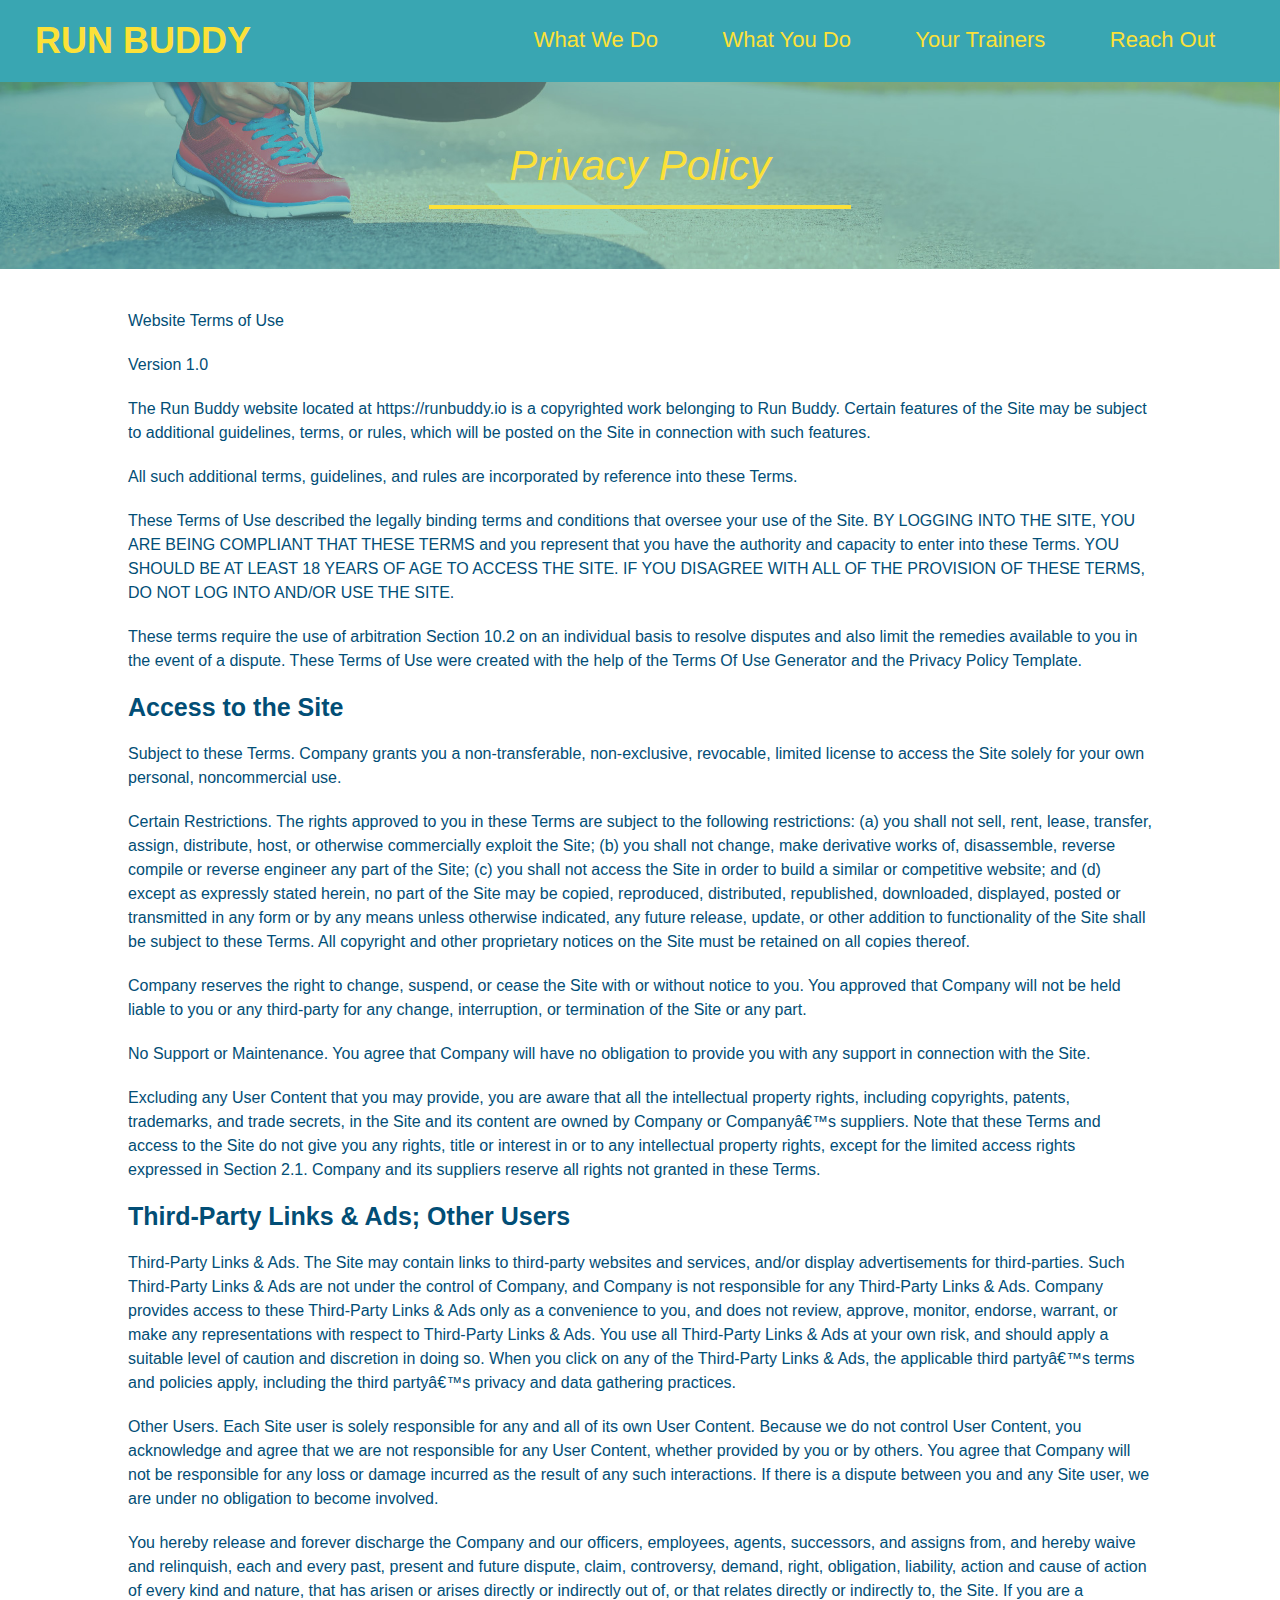
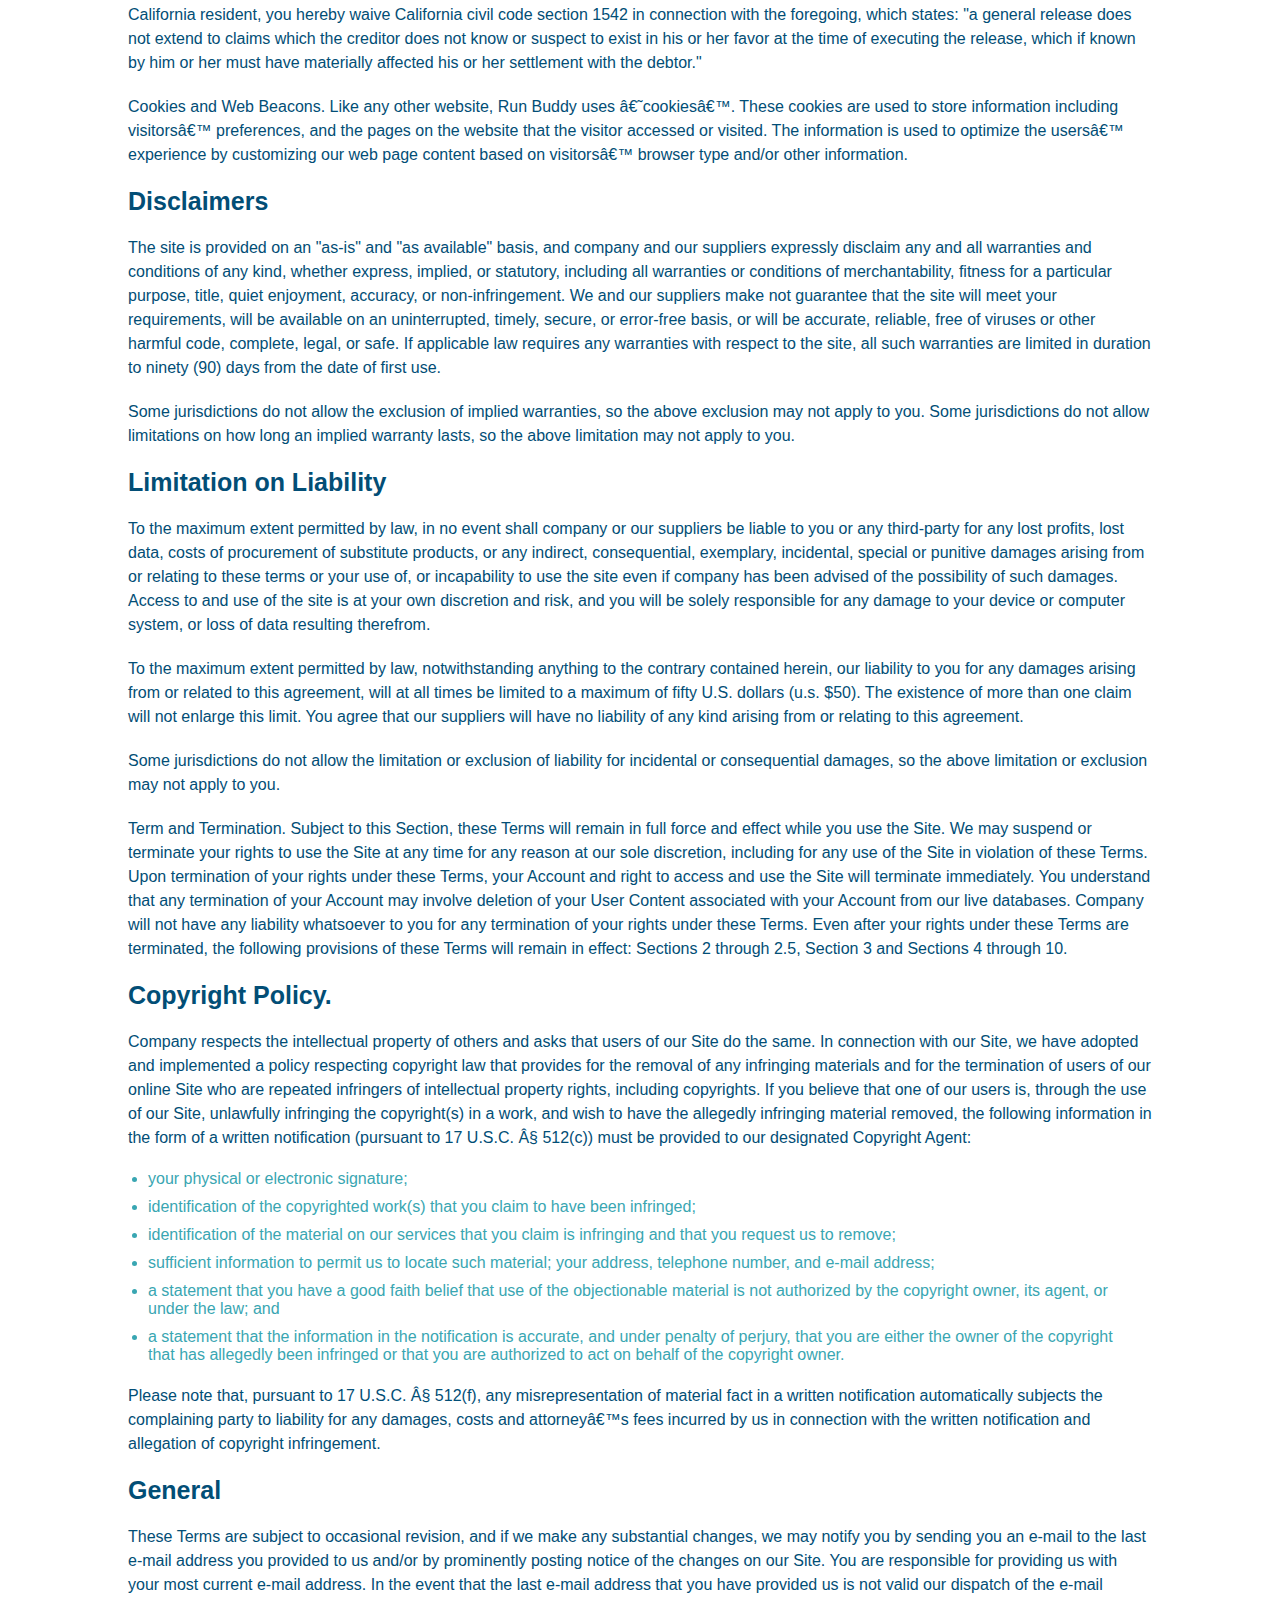
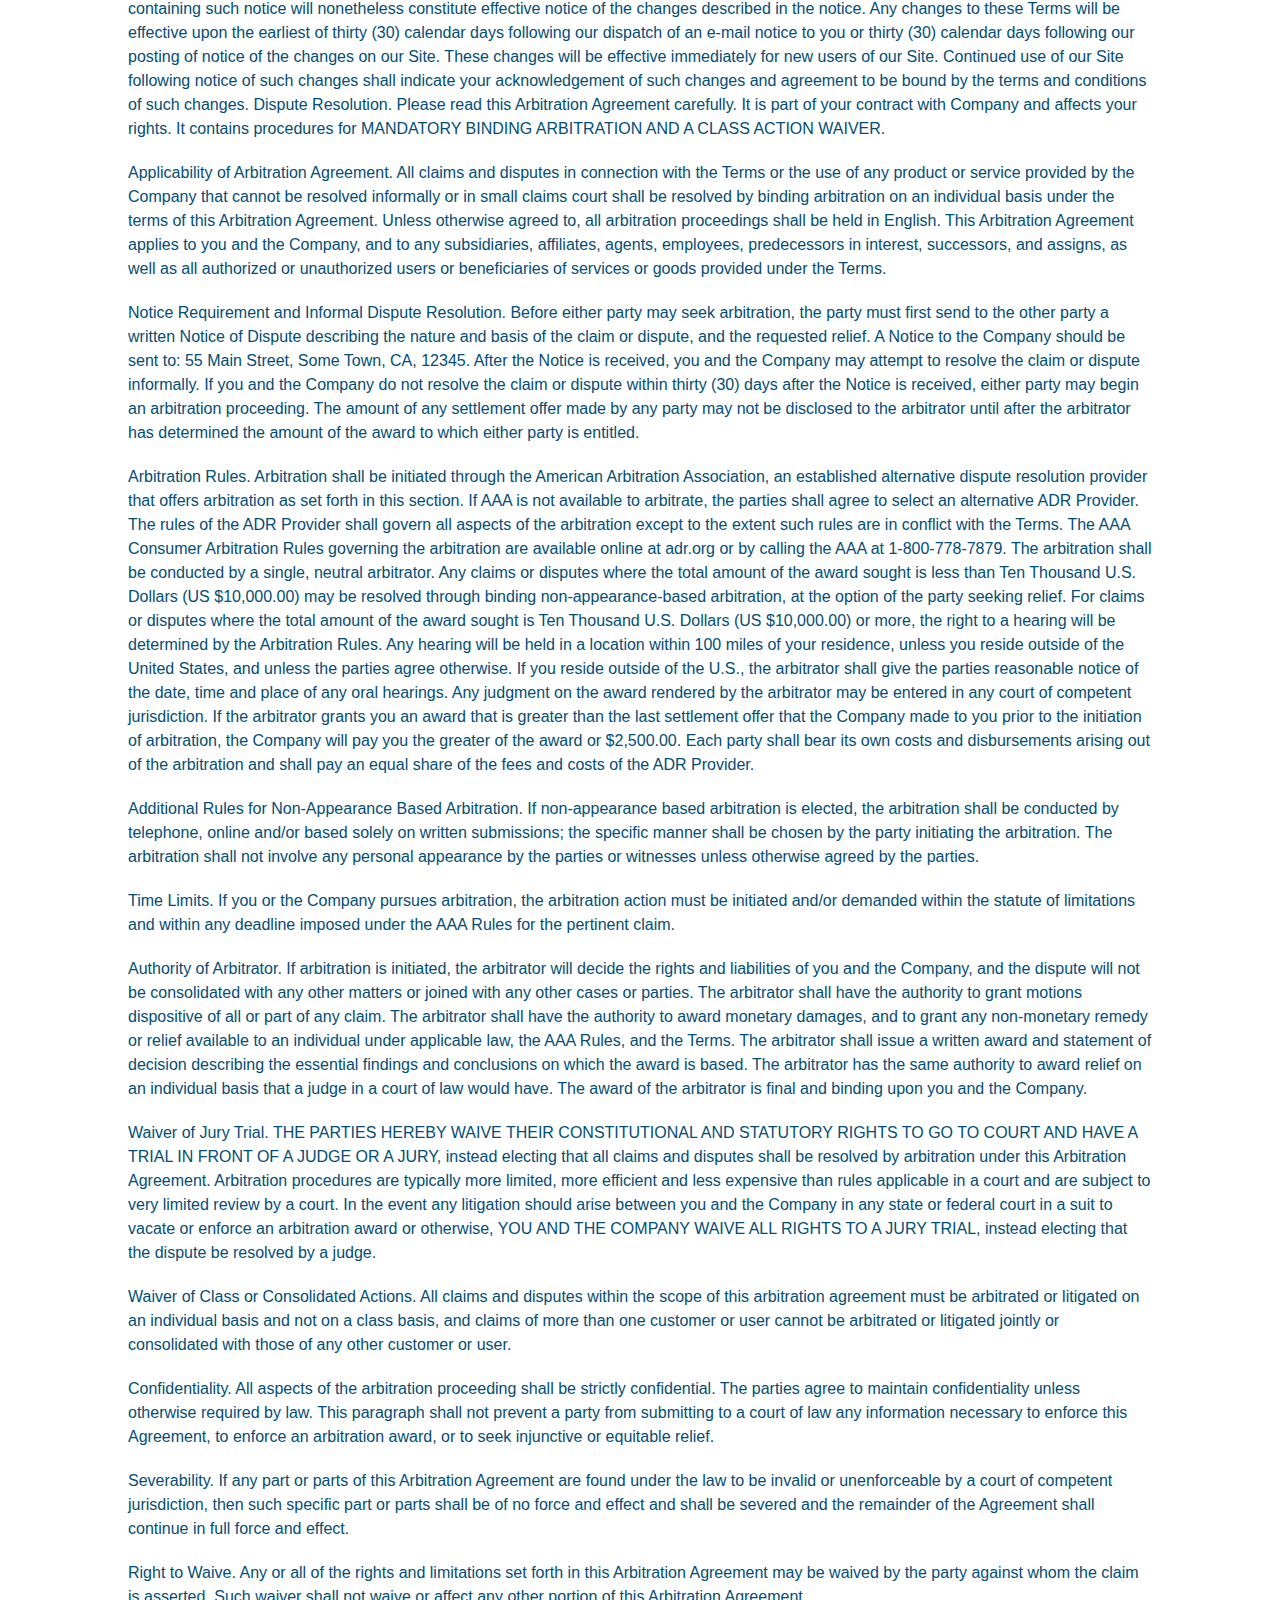
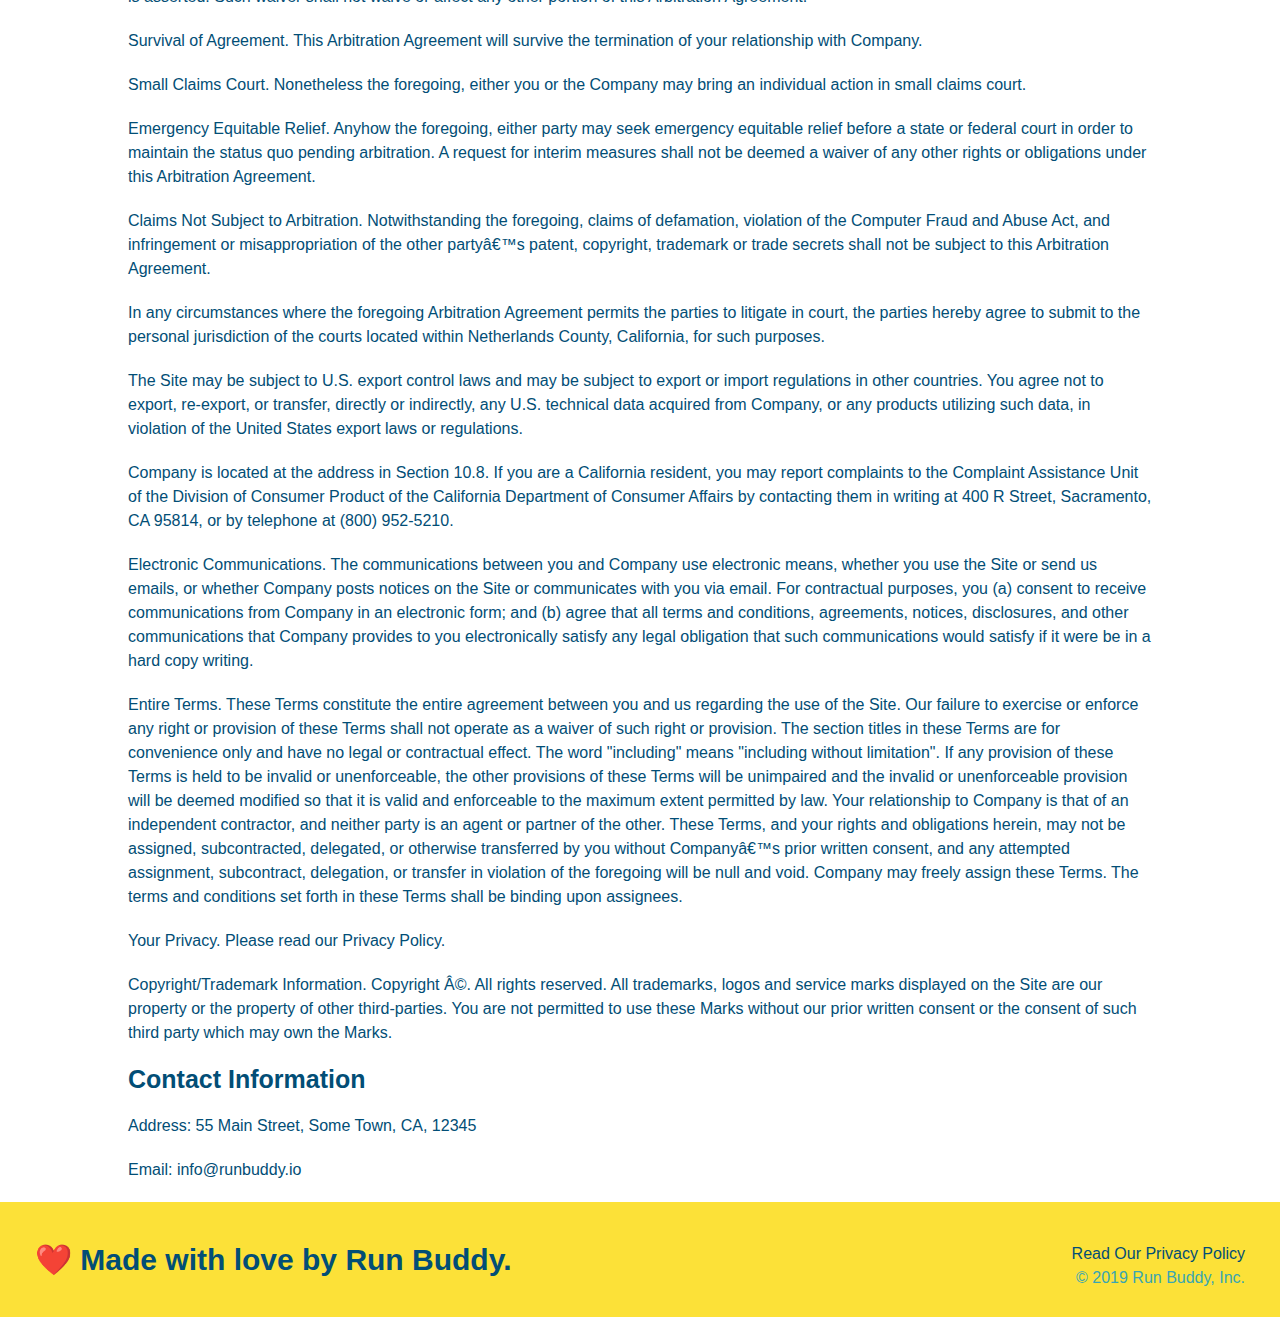
==== privacy-policy.html @ 4745b065 "privacy policy" ====
<!DOCTYPE html>
<html lang="en">
    <head>
        <meta charset="UTF-8" />
        <title>Privacy Policy - Run Buddy</title>
        <link rel="stylesheet" href="assets/css/style.css"/>
        <link rel="stylesheet" href="./assets/css/secondary-styles.css"/>
    </head>
    <body>
        <header>
            <h1>
             <a href="/">RUN BUDDY</a>
            </h1>
             <nav>
                 <ul>
                     <li>
                         <a href="./index.html#what-we-do./index.html">What We Do</a>
                     </li>
                     <li>
                         <a href="./index.html#what-you-do">What You Do</a>
                     </li>
                     <li>
                         <a href="./index.html#your-trainers">Your Trainers</a>
                     </li>
                     <li>
                         <a href="./index.html#reach-out">Reach Out</a>
                     </li>
                 </ul>
             </nav>
             <!--What We Do What You Do Your Trainers Reach Out-->
          </header>
          <section class="hero">
            <h2 class="page-title">
                Privacy Policy
            </h2>
          </section>
          <article class="secondary-content">
            <p>
                Website Terms of Use
              </p>
        
              <p>
                Version 1.0
              </p>
        
              <p>
                The Run Buddy website located at https://runbuddy.io is a copyrighted work belonging to Run Buddy. Certain
                features of the Site may be subject to additional guidelines, terms, or rules, which will be posted on the Site
                in connection with such features.
              </p>
        
              <p>
                All such additional terms, guidelines, and rules are incorporated by reference into these Terms.
              </p>
        
              <p>
                These Terms of Use described the legally binding terms and conditions that oversee your use of the Site. BY
                LOGGING INTO THE SITE, YOU ARE BEING COMPLIANT THAT THESE TERMS and you represent that you have the authority
                and capacity to enter into these Terms. YOU SHOULD BE AT LEAST 18 YEARS OF AGE TO ACCESS THE SITE. IF YOU
                DISAGREE WITH ALL OF THE PROVISION OF THESE TERMS, DO NOT LOG INTO AND/OR USE THE SITE.
              </p>
        
              <p>
                These terms require the use of arbitration Section 10.2 on an individual basis to resolve disputes and also
                limit the remedies available to you in the event of a dispute. These Terms of Use were created with the help of
                the Terms Of Use Generator and the Privacy Policy Template.
              </p>
        
              <h3>
                Access to the Site
              </h3>
        
              <p>
                Subject to these Terms. Company grants you a non-transferable, non-exclusive, revocable, limited license to
                access the Site solely for your own personal, noncommercial use.
              </p>
        
              <p>
                Certain Restrictions. The rights approved to you in these Terms are subject to the following restrictions: (a)
                you shall not sell, rent, lease, transfer, assign, distribute, host, or otherwise commercially exploit the Site;
                (b) you shall not change, make derivative works of, disassemble, reverse compile or reverse engineer any part of
                the Site; (c) you shall not access the Site in order to build a similar or competitive website; and (d) except
                as expressly stated herein, no part of the Site may be copied, reproduced, distributed, republished, downloaded,
                displayed, posted or transmitted in any form or by any means unless otherwise indicated, any future release,
                update, or other addition to functionality of the Site shall be subject to these Terms. All copyright and other
                proprietary notices on the Site must be retained on all copies thereof.
              </p>
        
              <p>
                Company reserves the right to change, suspend, or cease the Site with or without notice to you. You approved
                that Company will not be held liable to you or any third-party for any change, interruption, or termination of
                the Site or any part.
              </p>
        
              <p>
                No Support or Maintenance. You agree that Company will have no obligation to provide you with any support in
                connection with the Site.
              </p>
        
              <p>
                Excluding any User Content that you may provide, you are aware that all the intellectual property rights,
                including copyrights, patents, trademarks, and trade secrets, in the Site and its content are owned by Company
                or Companyâ€™s suppliers. Note that these Terms and access to the Site do not give you any rights, title or
                interest in or to any intellectual property rights, except for the limited access rights expressed in Section
                2.1. Company and its suppliers reserve all rights not granted in these Terms.
              </p>
        
              <h3>
                Third-Party Links & Ads; Other Users
              </h3>
        
              <p>
                Third-Party Links & Ads. The Site may contain links to third-party websites and services, and/or display
                advertisements for third-parties. Such Third-Party Links & Ads are not under the control of Company, and Company
                is not responsible for any Third-Party Links & Ads. Company provides access to these Third-Party Links & Ads
                only as a convenience to you, and does not review, approve, monitor, endorse, warrant, or make any
                representations with respect to Third-Party Links & Ads. You use all Third-Party Links & Ads at your own risk,
                and should apply a suitable level of caution and discretion in doing so. When you click on any of the
                Third-Party Links & Ads, the applicable third partyâ€™s terms and policies apply, including the third partyâ€™s
                privacy and data gathering practices.
              </p>
        
              <p>
                Other Users. Each Site user is solely responsible for any and all of its own User Content. Because we do not
                control User Content, you acknowledge and agree that we are not responsible for any User Content, whether
                provided by you or by others. You agree that Company will not be responsible for any loss or damage incurred as
                the result of any such interactions. If there is a dispute between you and any Site user, we are under no
                obligation to become involved.
              </p>
        
              <p>
                You hereby release and forever discharge the Company and our officers, employees, agents, successors, and
                assigns from, and hereby waive and relinquish, each and every past, present and future dispute, claim,
                controversy, demand, right, obligation, liability, action and cause of action of every kind and nature, that has
                arisen or arises directly or indirectly out of, or that relates directly or indirectly to, the Site. If you are
                a California resident, you hereby waive California civil code section 1542 in connection with the foregoing,
                which states: "a general release does not extend to claims which the creditor does not know or suspect to exist
                in his or her favor at the time of executing the release, which if known by him or her must have materially
                affected his or her settlement with the debtor."
              </p>
        
              <p>
                Cookies and Web Beacons. Like any other website, Run Buddy uses â€˜cookiesâ€™. These cookies are used to store
                information including visitorsâ€™ preferences, and the pages on the website that the visitor accessed or visited.
                The information is used to optimize the usersâ€™ experience by customizing our web page content based on visitorsâ€™
                browser type and/or other information.
              </p>
        
              <h3>
                Disclaimers
              </h3>
        
              <p>
                The site is provided on an "as-is" and "as available" basis, and company and our suppliers expressly disclaim
                any and all warranties and conditions of any kind, whether express, implied, or statutory, including all
                warranties or conditions of merchantability, fitness for a particular purpose, title, quiet enjoyment, accuracy,
                or non-infringement. We and our suppliers make not guarantee that the site will meet your requirements, will be
                available on an uninterrupted, timely, secure, or error-free basis, or will be accurate, reliable, free of
                viruses or other harmful code, complete, legal, or safe. If applicable law requires any warranties with respect
                to the site, all such warranties are limited in duration to ninety (90) days from the date of first use.
              </p>
        
              <p>
                Some jurisdictions do not allow the exclusion of implied warranties, so the above exclusion may not apply to
                you. Some jurisdictions do not allow limitations on how long an implied warranty lasts, so the above limitation
                may not apply to you.
              </p>
        
              <h3>
                Limitation on Liability
              </h3>
        
              <p>
                To the maximum extent permitted by law, in no event shall company or our suppliers be liable to you or any
                third-party for any lost profits, lost data, costs of procurement of substitute products, or any indirect,
                consequential, exemplary, incidental, special or punitive damages arising from or relating to these terms or
                your use of, or incapability to use the site even if company has been advised of the possibility of such
                damages. Access to and use of the site is at your own discretion and risk, and you will be solely responsible
                for any damage to your device or computer system, or loss of data resulting therefrom.
              </p>
        
              <p>
                To the maximum extent permitted by law, notwithstanding anything to the contrary contained herein, our liability
                to you for any damages arising from or related to this agreement, will at all times be limited to a maximum of
                fifty U.S. dollars (u.s. $50). The existence of more than one claim will not enlarge this limit. You agree that
                our suppliers will have no liability of any kind arising from or relating to this agreement.
              </p>
        
              <p>
                Some jurisdictions do not allow the limitation or exclusion of liability for incidental or consequential
                damages, so the above limitation or exclusion may not apply to you.
              </p>
        
              <p>
                Term and Termination. Subject to this Section, these Terms will remain in full force and effect while you use
                the Site. We may suspend or terminate your rights to use the Site at any time for any reason at our sole
                discretion, including for any use of the Site in violation of these Terms. Upon termination of your rights under
                these Terms, your Account and right to access and use the Site will terminate immediately. You understand that
                any termination of your Account may involve deletion of your User Content associated with your Account from our
                live databases. Company will not have any liability whatsoever to you for any termination of your rights under
                these Terms. Even after your rights under these Terms are terminated, the following provisions of these Terms
                will remain in effect: Sections 2 through 2.5, Section 3 and Sections 4 through 10.
              </p>
        
              <h3>
                Copyright Policy.
              </h3>
        
              <p>
                Company respects the intellectual property of others and asks that users of our Site do the same. In connection
                with our Site, we have adopted and implemented a policy respecting copyright law that provides for the removal
                of any infringing materials and for the termination of users of our online Site who are repeated infringers of
                intellectual property rights, including copyrights. If you believe that one of our users is, through the use of
                our Site, unlawfully infringing the copyright(s) in a work, and wish to have the allegedly infringing material
                removed, the following information in the form of a written notification (pursuant to 17 U.S.C. Â§ 512(c)) must
                be provided to our designated Copyright Agent:
              </p>
        
              <ul>
                <li>
                  your physical or electronic signature;
                </li>
                <li>
                  identification of the copyrighted work(s) that you claim to have been infringed;
                </li>
                <li>
                  identification of the material on our services that you claim is infringing and that you request us to remove;
                </li>
                <li>
                  sufficient information to permit us to locate such material; your address, telephone number, and e-mail
                  address;
                </li>
                <li>
                  a statement that you have a good faith belief that use of the objectionable material is not authorized by the
                  copyright owner, its agent, or under the law; and
                </li>
                <li>
                  a statement that the information in the notification is accurate, and under penalty of perjury, that you are
                  either the owner of the copyright that has allegedly been infringed or that you are authorized to act on
                  behalf of the copyright owner.
                </li>
              </ul>
        
              <p>
                Please note that, pursuant to 17 U.S.C. Â§ 512(f), any misrepresentation of material fact in a written
                notification automatically subjects the complaining party to liability for any damages, costs and attorneyâ€™s
                fees incurred by us in connection with the written notification and allegation of copyright infringement.
              </p>
        
              <h3>
                General
              </h3>
        
              <p>
                These Terms are subject to occasional revision, and if we make any substantial changes, we may notify you by
                sending you an e-mail to the last e-mail address you provided to us and/or by prominently posting notice of the
                changes on our Site. You are responsible for providing us with your most current e-mail address. In the event
                that the last e-mail address that you have provided us is not valid our dispatch of the e-mail containing such
                notice will nonetheless constitute effective notice of the changes described in the notice. Any changes to these
                Terms will be effective upon the earliest of thirty (30) calendar days following our dispatch of an e-mail
                notice to you or thirty (30) calendar days following our posting of notice of the changes on our Site. These
                changes will be effective immediately for new users of our Site. Continued use of our Site following notice of
                such changes shall indicate your acknowledgement of such changes and agreement to be bound by the terms and
                conditions of such changes. Dispute Resolution. Please read this Arbitration Agreement carefully. It is part of
                your contract with Company and affects your rights. It contains procedures for MANDATORY BINDING ARBITRATION AND
                A CLASS ACTION WAIVER.
              </p>
        
              <p>
                Applicability of Arbitration Agreement. All claims and disputes in connection with the Terms or the use of any
                product or service provided by the Company that cannot be resolved informally or in small claims court shall be
                resolved by binding arbitration on an individual basis under the terms of this Arbitration Agreement. Unless
                otherwise agreed to, all arbitration proceedings shall be held in English. This Arbitration Agreement applies to
                you and the Company, and to any subsidiaries, affiliates, agents, employees, predecessors in interest,
                successors, and assigns, as well as all authorized or unauthorized users or beneficiaries of services or goods
                provided under the Terms.
              </p>
        
              <p>
                Notice Requirement and Informal Dispute Resolution. Before either party may seek arbitration, the party must
                first send to the other party a written Notice of Dispute describing the nature and basis of the claim or
                dispute, and the requested relief. A Notice to the Company should be sent to: 55 Main Street, Some Town, CA,
                12345. After the Notice is received, you and the Company may attempt to resolve the claim or dispute informally.
                If you and the Company do not resolve the claim or dispute within thirty (30) days after the Notice is received,
                either party may begin an arbitration proceeding. The amount of any settlement offer made by any party may not
                be disclosed to the arbitrator until after the arbitrator has determined the amount of the award to which either
                party is entitled.
              </p>
        
              <p>
                Arbitration Rules. Arbitration shall be initiated through the American Arbitration Association, an established
                alternative dispute resolution provider that offers arbitration as set forth in this section. If AAA is not
                available to arbitrate, the parties shall agree to select an alternative ADR Provider. The rules of the ADR
                Provider shall govern all aspects of the arbitration except to the extent such rules are in conflict with the
                Terms. The AAA Consumer Arbitration Rules governing the arbitration are available online at adr.org or by
                calling the AAA at 1-800-778-7879. The arbitration shall be conducted by a single, neutral arbitrator. Any
                claims or disputes where the total amount of the award sought is less than Ten Thousand U.S. Dollars (US
                $10,000.00) may be resolved through binding non-appearance-based arbitration, at the option of the party seeking
                relief. For claims or disputes where the total amount of the award sought is Ten Thousand U.S. Dollars (US
                $10,000.00) or more, the right to a hearing will be determined by the Arbitration Rules. Any hearing will be
                held in a location within 100 miles of your residence, unless you reside outside of the United States, and
                unless the parties agree otherwise. If you reside outside of the U.S., the arbitrator shall give the parties
                reasonable notice of the date, time and place of any oral hearings. Any judgment on the award rendered by the
                arbitrator may be entered in any court of competent jurisdiction. If the arbitrator grants you an award that is
                greater than the last settlement offer that the Company made to you prior to the initiation of arbitration, the
                Company will pay you the greater of the award or $2,500.00. Each party shall bear its own costs and
                disbursements arising out of the arbitration and shall pay an equal share of the fees and costs of the ADR
                Provider.
              </p>
        
              <p>
                Additional Rules for Non-Appearance Based Arbitration. If non-appearance based arbitration is elected, the
                arbitration shall be conducted by telephone, online and/or based solely on written submissions; the specific
                manner shall be chosen by the party initiating the arbitration. The arbitration shall not involve any personal
                appearance by the parties or witnesses unless otherwise agreed by the parties.
              </p>
        
              <p>
                Time Limits. If you or the Company pursues arbitration, the arbitration action must be initiated and/or demanded
                within the statute of limitations and within any deadline imposed under the AAA Rules for the pertinent claim.
              </p>
        
              <p>
                Authority of Arbitrator. If arbitration is initiated, the arbitrator will decide the rights and liabilities of
                you and the Company, and the dispute will not be consolidated with any other matters or joined with any other
                cases or parties. The arbitrator shall have the authority to grant motions dispositive of all or part of any
                claim. The arbitrator shall have the authority to award monetary damages, and to grant any non-monetary remedy
                or relief available to an individual under applicable law, the AAA Rules, and the Terms. The arbitrator shall
                issue a written award and statement of decision describing the essential findings and conclusions on which the
                award is based. The arbitrator has the same authority to award relief on an individual basis that a judge in a
                court of law would have. The award of the arbitrator is final and binding upon you and the Company.
              </p>
        
              <p>
                Waiver of Jury Trial. THE PARTIES HEREBY WAIVE THEIR CONSTITUTIONAL AND STATUTORY RIGHTS TO GO TO COURT AND HAVE
                A TRIAL IN FRONT OF A JUDGE OR A JURY, instead electing that all claims and disputes shall be resolved by
                arbitration under this Arbitration Agreement. Arbitration procedures are typically more limited, more efficient
                and less expensive than rules applicable in a court and are subject to very limited review by a court. In the
                event any litigation should arise between you and the Company in any state or federal court in a suit to vacate
                or enforce an arbitration award or otherwise, YOU AND THE COMPANY WAIVE ALL RIGHTS TO A JURY TRIAL, instead
                electing that the dispute be resolved by a judge.
              </p>
        
              <p>
                Waiver of Class or Consolidated Actions. All claims and disputes within the scope of this arbitration agreement
                must be arbitrated or litigated on an individual basis and not on a class basis, and claims of more than one
                customer or user cannot be arbitrated or litigated jointly or consolidated with those of any other customer or
                user.
              </p>
        
              <p>
                Confidentiality. All aspects of the arbitration proceeding shall be strictly confidential. The parties agree to
                maintain confidentiality unless otherwise required by law. This paragraph shall not prevent a party from
                submitting to a court of law any information necessary to enforce this Agreement, to enforce an arbitration
                award, or to seek injunctive or equitable relief.
              </p>
        
              <p>
                Severability. If any part or parts of this Arbitration Agreement are found under the law to be invalid or
                unenforceable by a court of competent jurisdiction, then such specific part or parts shall be of no force and
                effect and shall be severed and the remainder of the Agreement shall continue in full force and effect.
              </p>
        
              <p>
                Right to Waive. Any or all of the rights and limitations set forth in this Arbitration Agreement may be waived
                by the party against whom the claim is asserted. Such waiver shall not waive or affect any other portion of this
                Arbitration Agreement.
              </p>
        
              <p>
                Survival of Agreement. This Arbitration Agreement will survive the termination of your relationship with
                Company.
              </p>
        
              <p>
                Small Claims Court. Nonetheless the foregoing, either you or the Company may bring an individual action in small
                claims court.
              </p>
        
              <p>
                Emergency Equitable Relief. Anyhow the foregoing, either party may seek emergency equitable relief before a
                state or federal court in order to maintain the status quo pending arbitration. A request for interim measures
                shall not be deemed a waiver of any other rights or obligations under this Arbitration Agreement.
              </p>
        
              <p>
                Claims Not Subject to Arbitration. Notwithstanding the foregoing, claims of defamation, violation of the
                Computer Fraud and Abuse Act, and infringement or misappropriation of the other partyâ€™s patent, copyright,
                trademark or trade secrets shall not be subject to this Arbitration Agreement.
              </p>
        
              <p>
                In any circumstances where the foregoing Arbitration Agreement permits the parties to litigate in court, the
                parties hereby agree to submit to the personal jurisdiction of the courts located within Netherlands County,
                California, for such purposes.
              </p>
        
              <p>
                The Site may be subject to U.S. export control laws and may be subject to export or import regulations in other
                countries. You agree not to export, re-export, or transfer, directly or indirectly, any U.S. technical data
                acquired from Company, or any products utilizing such data, in violation of the United States export laws or
                regulations.
              </p>
        
              <p>
                Company is located at the address in Section 10.8. If you are a California resident, you may report complaints
                to the Complaint Assistance Unit of the Division of Consumer Product of the California Department of Consumer
                Affairs by contacting them in writing at 400 R Street, Sacramento, CA 95814, or by telephone at (800) 952-5210.
              </p>
        
              <p>
                Electronic Communications. The communications between you and Company use electronic means, whether you use the
                Site or send us emails, or whether Company posts notices on the Site or communicates with you via email. For
                contractual purposes, you (a) consent to receive communications from Company in an electronic form; and (b)
                agree that all terms and conditions, agreements, notices, disclosures, and other communications that Company
                provides to you electronically satisfy any legal obligation that such communications would satisfy if it were be
                in a hard copy writing.
              </p>
        
              <p>
                Entire Terms. These Terms constitute the entire agreement between you and us regarding the use of the Site. Our
                failure to exercise or enforce any right or provision of these Terms shall not operate as a waiver of such right
                or provision. The section titles in these Terms are for convenience only and have no legal or contractual
                effect. The word "including" means "including without limitation". If any provision of these Terms is held to be
                invalid or unenforceable, the other provisions of these Terms will be unimpaired and the invalid or
                unenforceable provision will be deemed modified so that it is valid and enforceable to the maximum extent
                permitted by law. Your relationship to Company is that of an independent contractor, and neither party is an
                agent or partner of the other. These Terms, and your rights and obligations herein, may not be assigned,
                subcontracted, delegated, or otherwise transferred by you without Companyâ€™s prior written consent, and any
                attempted assignment, subcontract, delegation, or transfer in violation of the foregoing will be null and void.
                Company may freely assign these Terms. The terms and conditions set forth in these Terms shall be binding upon
                assignees.
              </p>
        
              <p>
                Your Privacy. Please read our Privacy Policy.
              </p>
        
              <p>
                Copyright/Trademark Information. Copyright Â©. All rights reserved. All trademarks, logos and service marks
                displayed on the Site are our property or the property of other third-parties. You are not permitted to use
                these Marks without our prior written consent or the consent of such third party which may own the Marks.
              </p>
        
              <h3>
                Contact Information
              </h3>
        
              <p>
                Address: 55 Main Street, Some Town, CA, 12345
              </p>
        
              <p>
                Email: info@runbuddy.io
              </p>
        
          </article>

          <footer>
            <h2>❤️ Made with love by Run Buddy.</h2>
            <div>
                <a>Read Our Privacy Policy</a><br />
                &copy; 2019 Run Buddy, Inc.
            </div>
        </footer>
    </body>
    </html>
    </body>
</html>
---- assets/css/style.css ----
* {
    margin: 0;
    padding: 0;
    box-sizing: border-box;
}

body {
    color: #39a6b2 ;
    font-family: Arial, Helvetica, sans-serif;
    /*background-color: tomato; */
}

header {
    padding: 20px 35px;
    background-color: #39a6b2;
  }

  header h1{
      font-weight: bold;
      font-size: 36px;
      color: #fce138;
      margin: 0;
      display: inline;
  }

header a {
    text-decoration: none;
    color: #fce138;
}

header nav {
    float: right;
    margin: 7px 0;
}

header nav ul li {
    display: inline;
}

header nav ul li a {
    margin: 0 30px;
    font-weight: lighter;
    font-size: 22px;
}

footer {
    background: #fce138;
    width: 100%;
    padding: 40px 35px;
}

footer h2 {
    display: inline;
    color: #024e76;
    font-size: 30px;
    margin: 0;
}

footer div {
    float: right;
    line-height: 1.5;
    text-align: right;
  }
  
  footer a {
      color: #024e76;
  }

  section {
      padding: 60px;
      
  }

  .hero {
    background-image: url("../images/hero-bg.jpg");
    height: 600px;
    background-size: cover;
    background-position: center;
    position: relative;
  }

  .hero-form {
    background-color: #fce138;
    padding: 20px;
    width: 500px;
    color: #024e76;
    border: solid 3px #024e76;
    border: 3px solid #024e76;
    background-color: #fce138;
    padding: 20px;
    width: 500px;
    color: #024e76;
    position: absolute;
    bottom: 120px;
    right: 140px;
  }

  h3 {
      font-size: 24px;
      margin: 0px;
  }

  .hero-form p {
    margin: 5px 0 15px 0;
  }

  .form-input {
    border: 1px solid #024e76;
    display: block;
    padding: 7px 15px;
    font-size: 16px;
    color: #024e76;
    width: 100%;
    margin-bottom: 15px;
  }

  .hero-form label {
      margin: 0 5px;
  }

  .hero-form button {
    background-color: #024e76;
    color: #fce138;
    padding: 10px 20px;
    font-size: 16px;
    border: none;
  }

  .intro {
      text-align: center;
  }

  .section-title {
    font-size: 55px;
    color: #024e76;
    margin-bottom: 35px;
    padding: 0 100px 20px 100px;
    display: inline-block;
    border-bottom: 3px solid;
  }
  
  .primary-border {
    border-color: #fce138;
  }
  
  .secondary-border {
    border-color: #39a6b2;
  }

  .intro p {
    line-height: 1.7;
    color: #39a6b2;
    width: 80%;
    font-size: 20px;
    margin: 0 auto;
  }

  .steps {
      text-align: center;
      background: #fce138;
  }

  .steps div {
      margin-bottom: 80px;
  }

  .steps img {
      width: 15%;
      margin: 10px 0;
  }

  .steps h3 {
      color: #024e76;
      font-size: 46px;
      margin-top: 10px;
  }

  .steps p {
      color: #39a6b2;
      font-size: 23px;
  }

  .steps span {
      font-size: 38px;
  }

  .trainers { 
      text-align: center;
  }

  .trainer {
      width: 900px;
      margin: 0 auto 30px auto;
      background: #024e76;
      color: #fce138;
      overflow: auto;
  }
  
  .trainer img {
      width: 35%;
      float: left;
  }

  .trainer-bio {
      padding: 35px;
      float: left;
      width: 65%;
  }

  .trainer-bio h3 {
      font-size: 32px;
      margin-bottom: 8px;
  }

  .trainer-bio h4 {
      font-weight: lighter;
      font-size: 26px;
      margin-bottom: 25px;
  }

  .trainer-bio p {
      font-size: 17px;
      line-height: 1.3;
  }

  .text-left {
    text-align: left;
}

.text-right {
    text-align: right;
}

.contact {
    background: #024e76;
    text-align: center;
}

.contact h2 {
    color: #fce138;
}

.contact-info iframe {
    width: 400px;
    height: 400px;
  }
  
  .contact-info div {
    width: 410px;
    display: inline-block;
    vertical-align: top;
    text-align: left;
    margin: 30px 0 0 60px;
    color: white;
  }

  .contact-info h3 {
      color: #fce138;
      font-size: 32px;
  }

  .contact-info p,
  .contact-info address {
    line-height: 1.5;
    margin: 20px 0;
    font-size: 20px;
    font-style: normal;
  }

  .contact-info a {
      color: #fce138;
  }

  /* privacy policy page */
---- assets/css/secondary-styles.css ----
.hero {
    background-position: bottom;
    height: auto;
    text-align: center;
    margin-bottom: 40px;
}

.page-title {
    color: #fce138;
    display: inline-block;
    border-bottom: 4px solid #fce138;
    padding: 0 80px 15px 80px;
    font-weight: normal;
    font-size: 42px;
    font-style: italic;
}

.secondary-content {
    width: 80%;
    margin: auto;
    color: #024e76;
}

.secondary-content h3 {
    font-size: 25px;
    margin: 20px 0 20px 0;
}

.secondary-content p {
    font-size: 16px;
    line-height: 1.5;
    margin: 20px 0 20px 0;
}

.secondary-content ul {
    margin: 15px 20px 15px 20px;
}

.secondary-content li {
    color: #39a6b2;
    margin: 10px 0 10px 0;
}
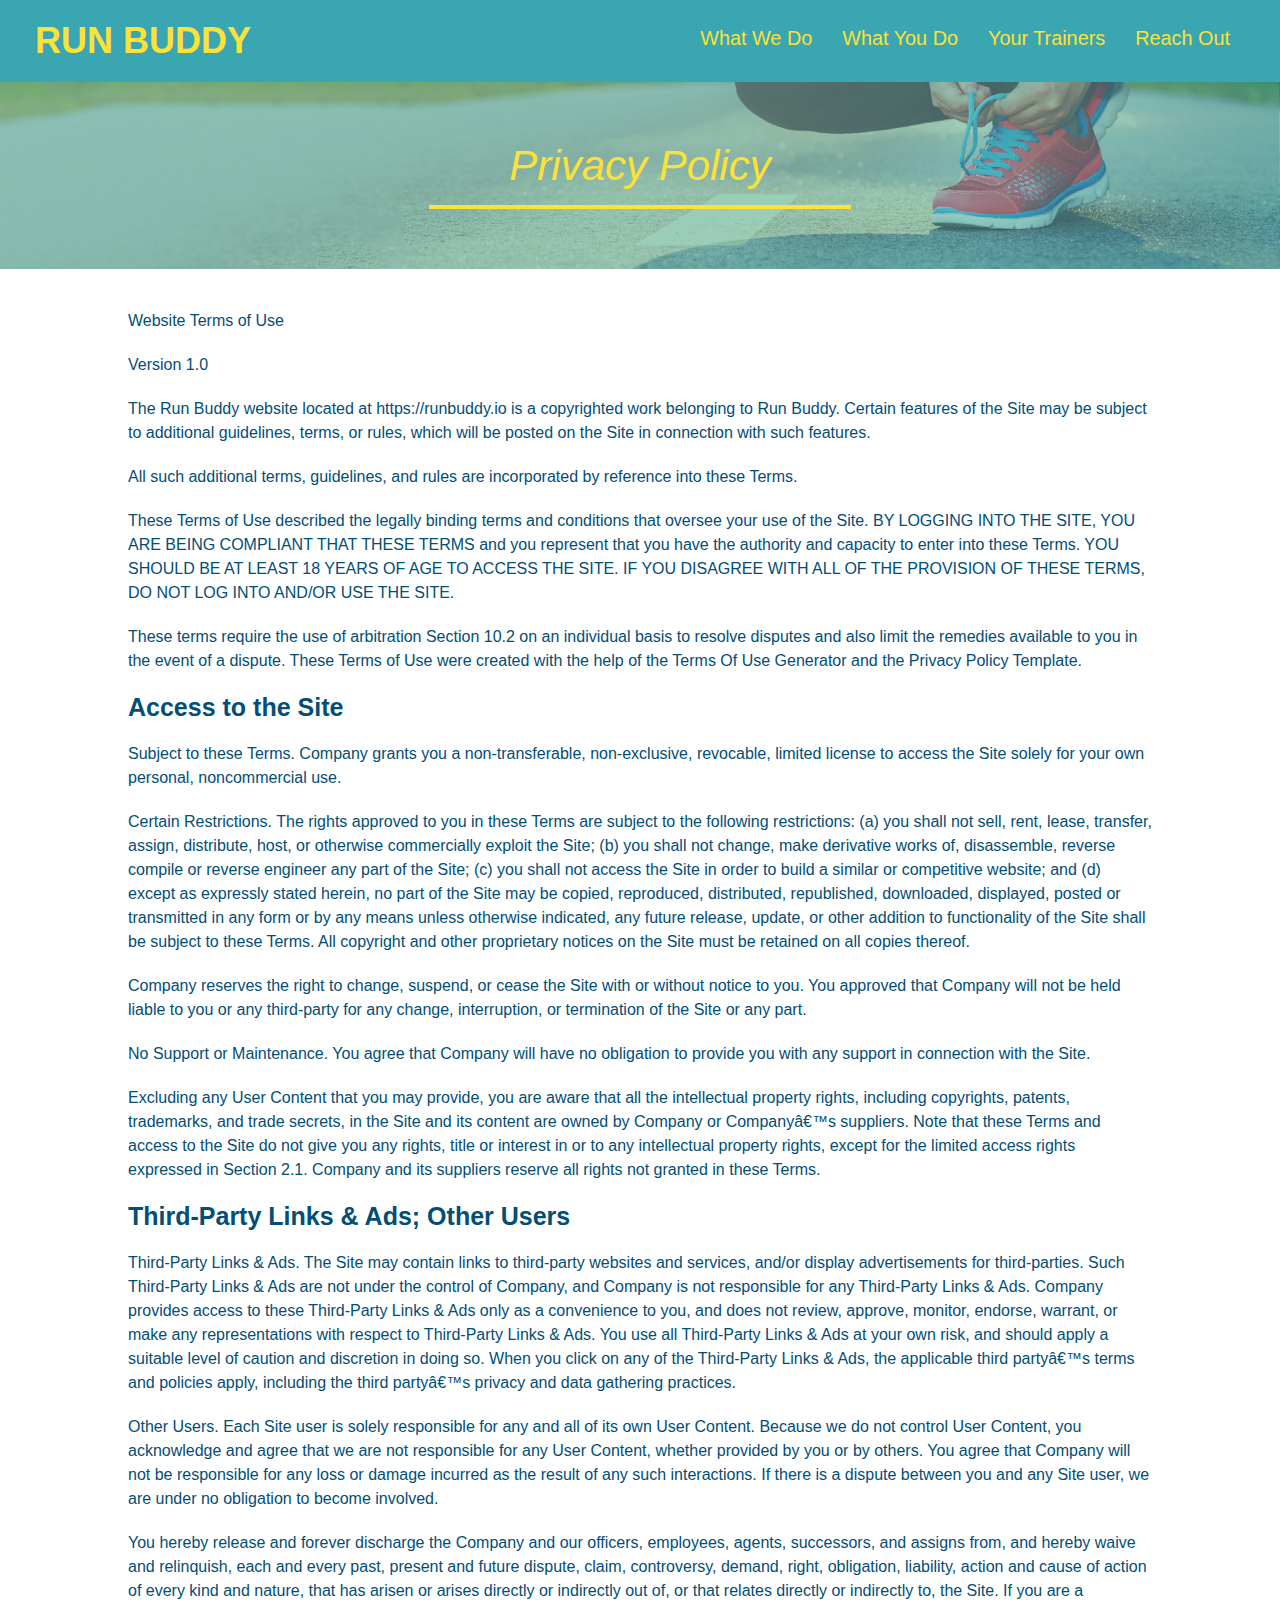
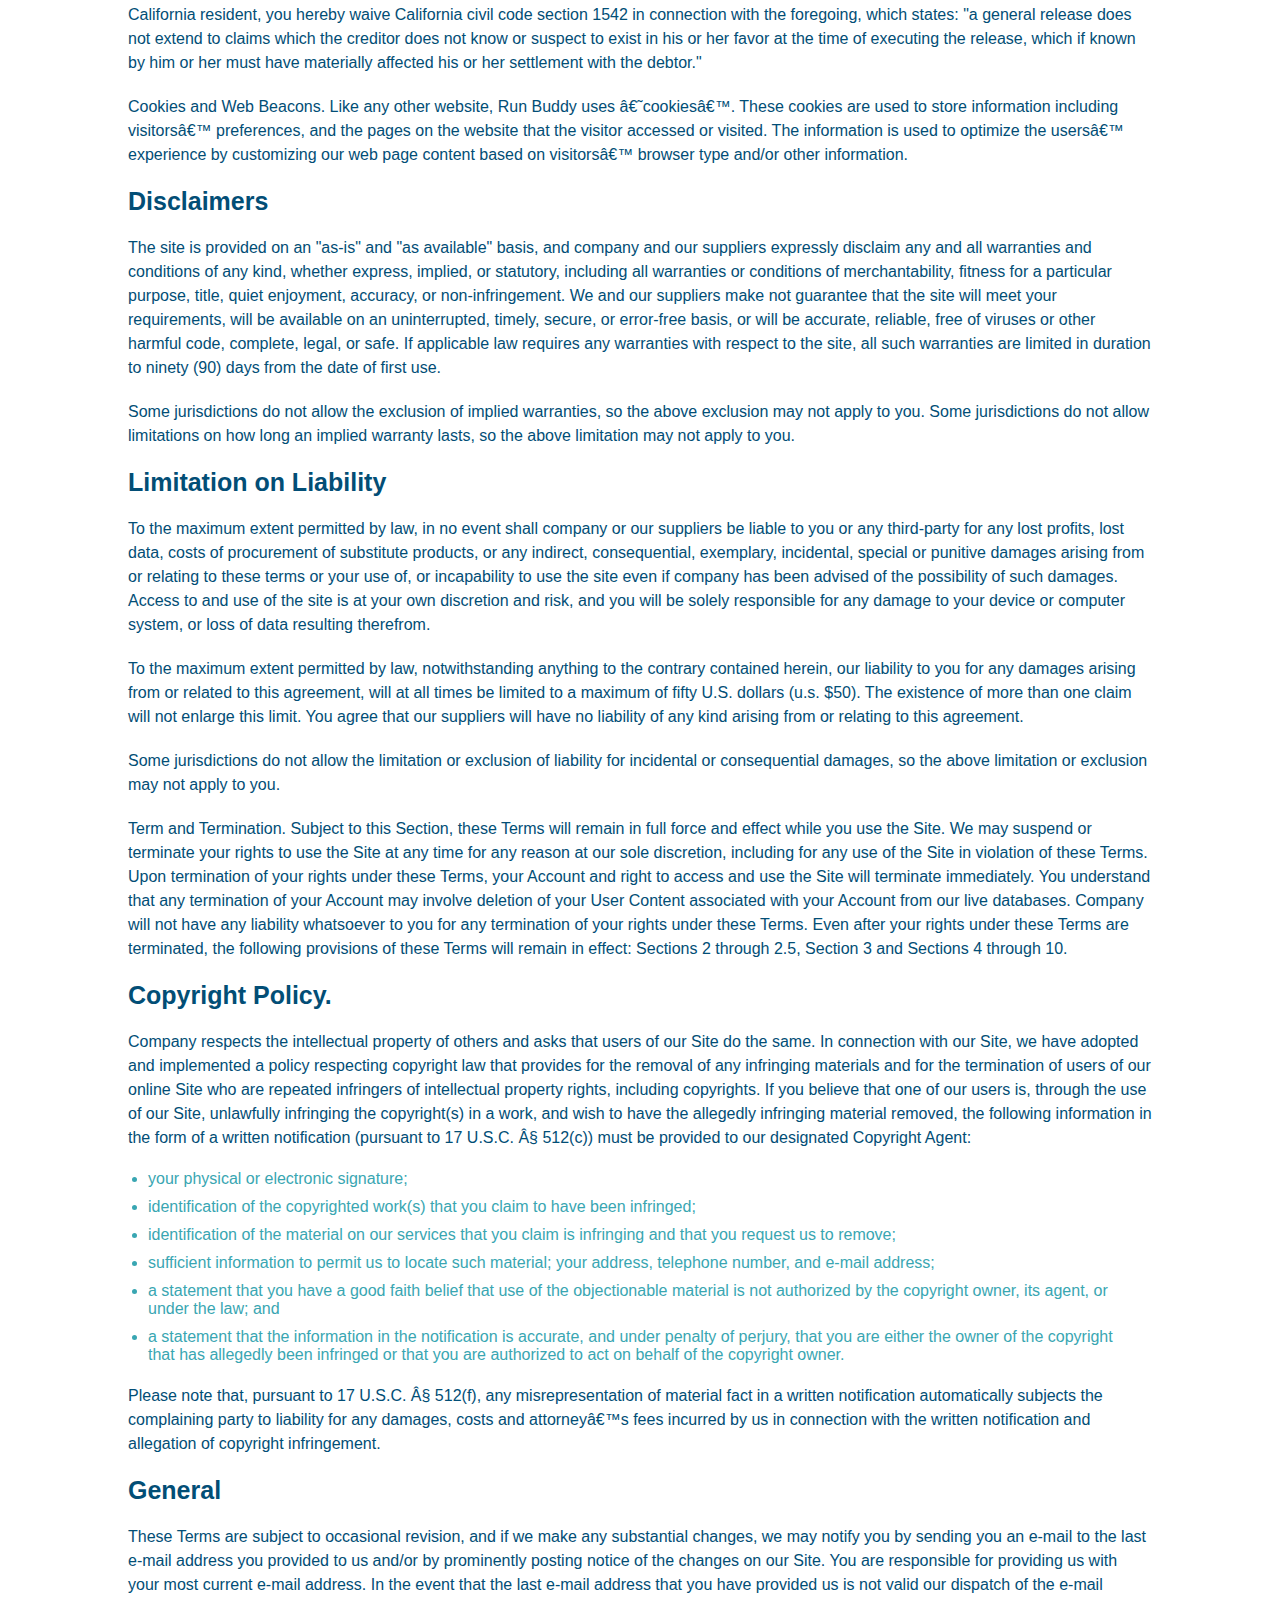
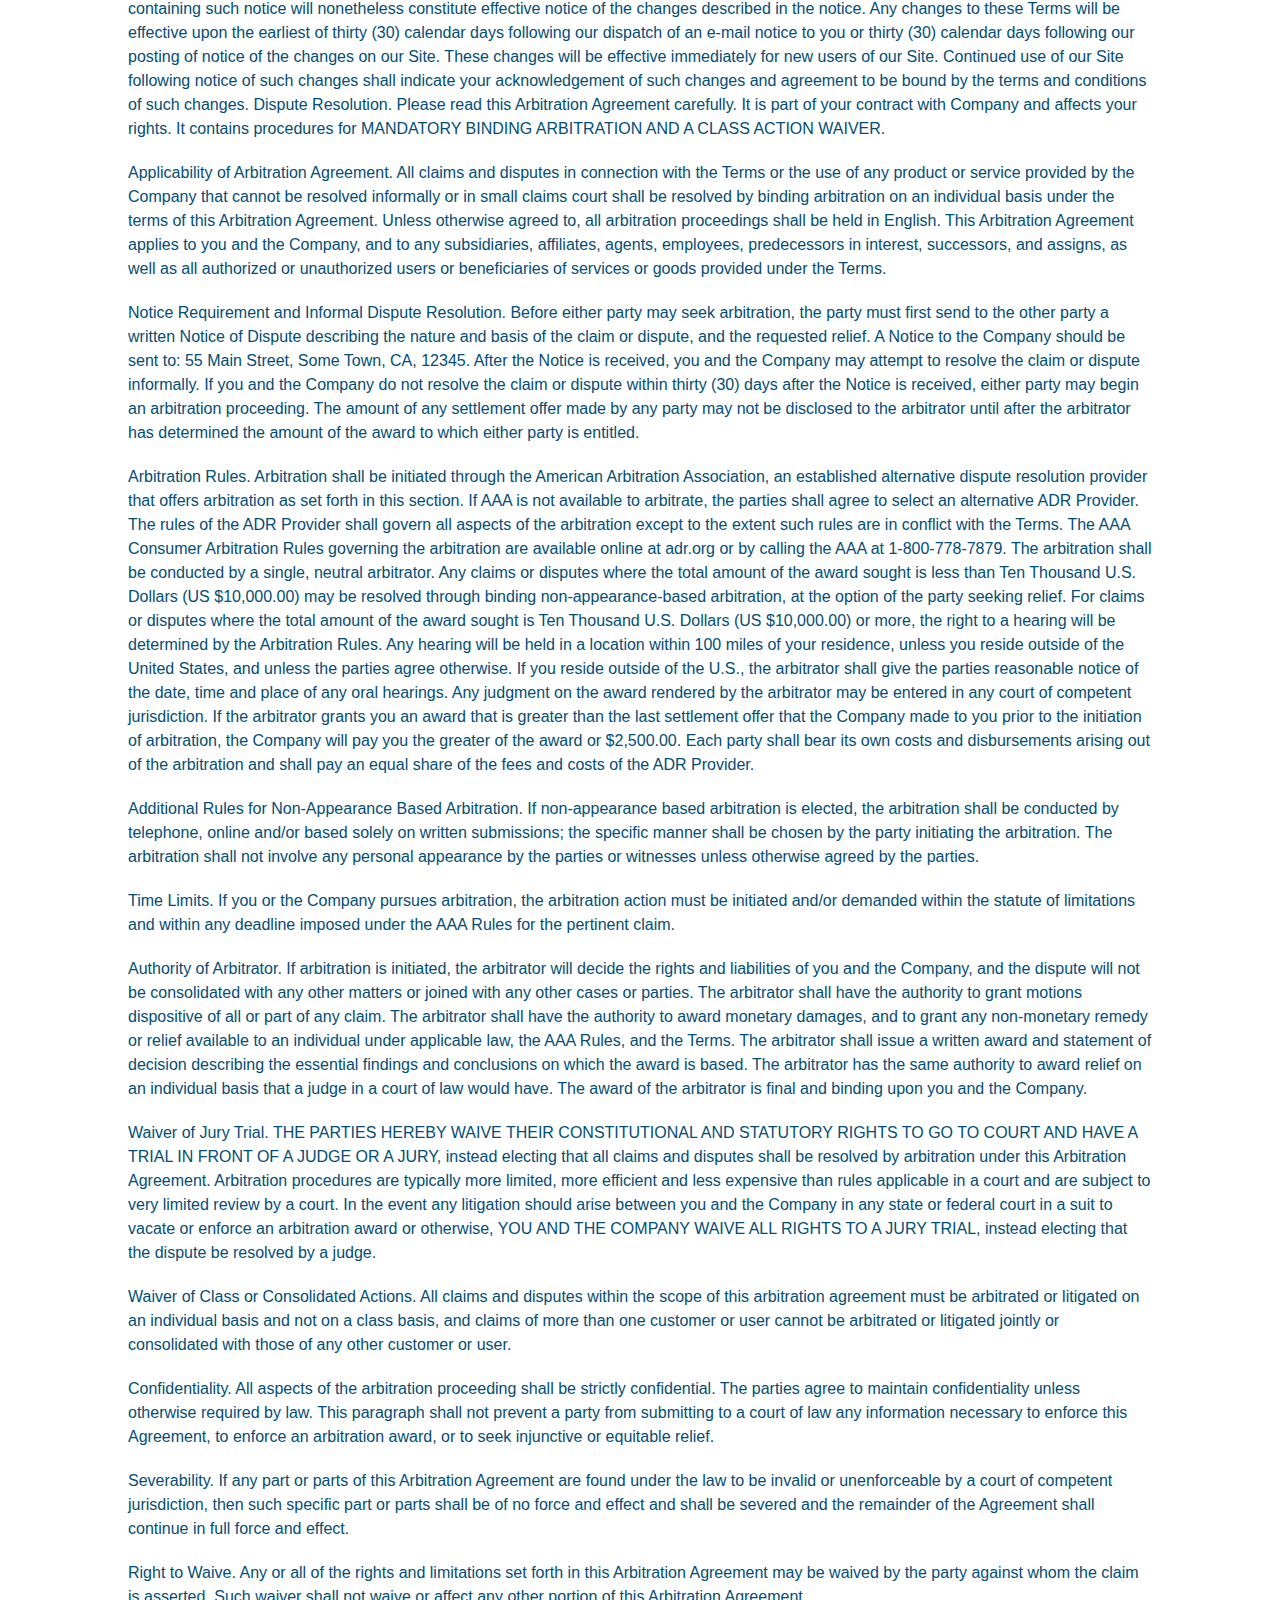
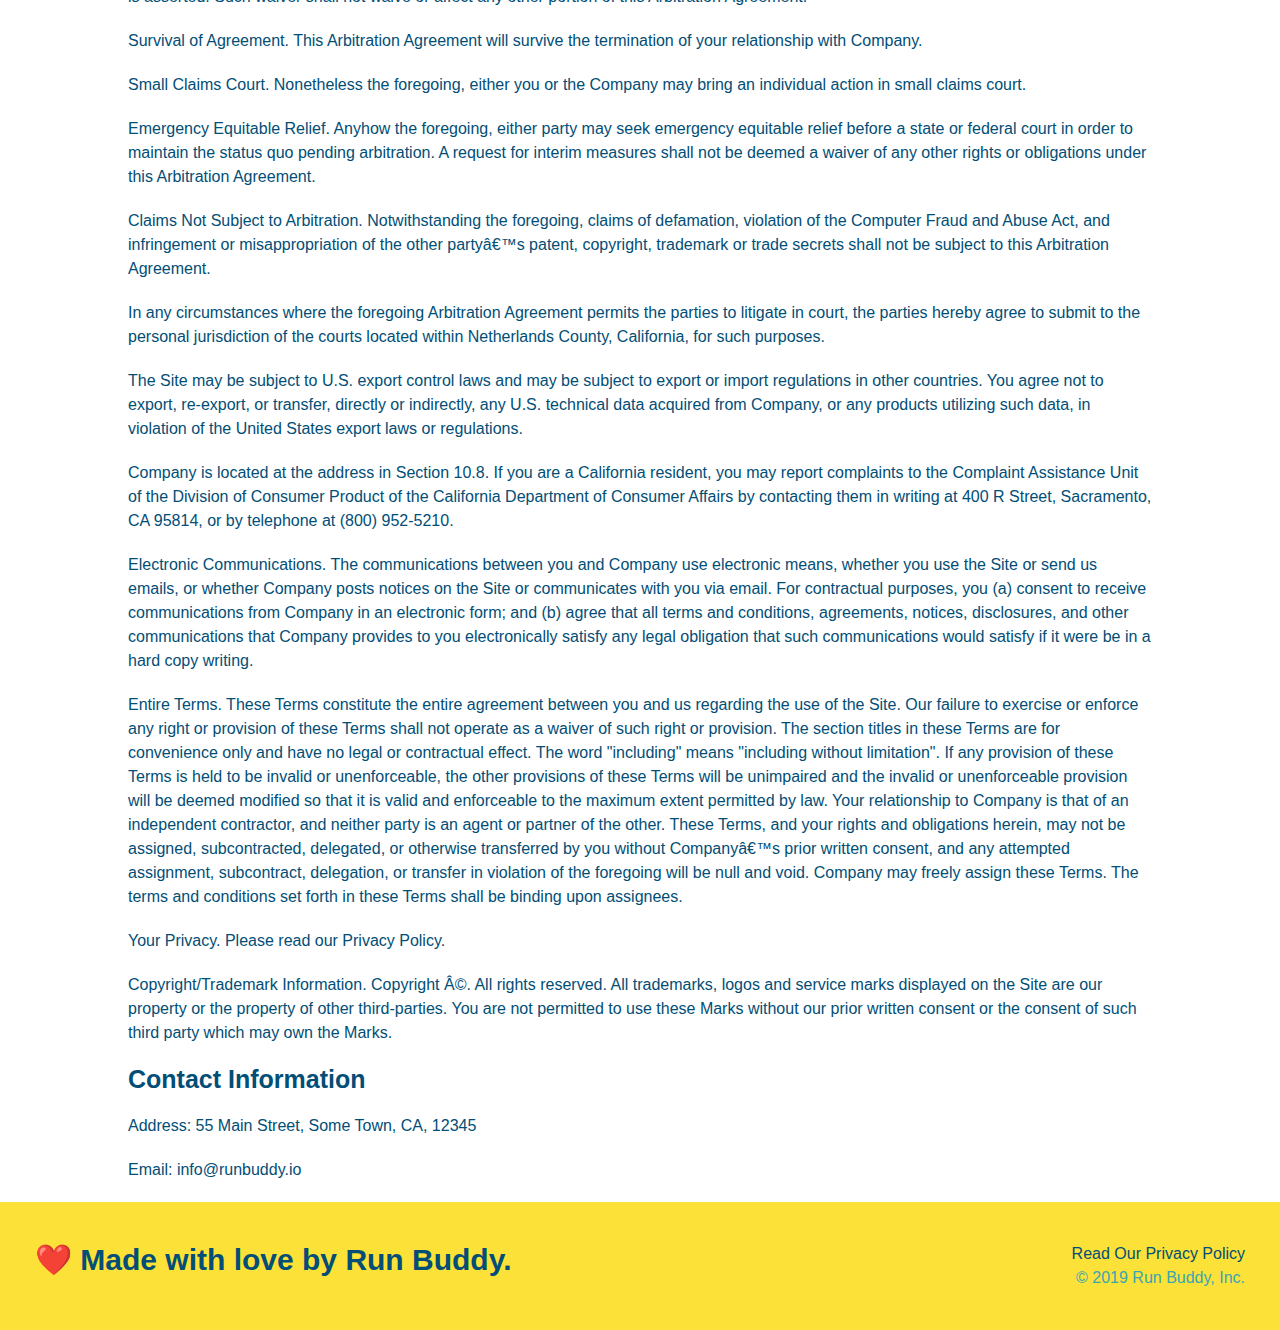
==== commit 9040b55a: "media queries" ====
--- a/privacy-policy.html
+++ b/privacy-policy.html
@@ -1,6 +1,7 @@
 <!DOCTYPE html>
 <html lang="en">
     <head>
+      <meta name="viewport" content="width=device-width, initial-scale=1.0" />
         <meta charset="UTF-8" />
         <title>Privacy Policy - Run Buddy</title>
         <link rel="stylesheet" href="assets/css/style.css"/>
--- a/assets/css/style.css
+++ b/assets/css/style.css
@@ -1,110 +1,321 @@
 * {
-    margin: 0;
-    padding: 0;
-    box-sizing: border-box;
+  margin: 0;
+  padding: 0;
+  box-sizing: border-box;
 }
 
 body {
-    color: #39a6b2 ;
-    font-family: Arial, Helvetica, sans-serif;
-    /*background-color: tomato; */
+  color: #39a6b2;
+  font-family: Arial, Helvetica, sans-serif;
+  /*background-color: tomato; */
 }
 
 header {
-    padding: 20px 35px;
-    background-color: #39a6b2;
-  }
-
-  header h1{
-      font-weight: bold;
-      font-size: 36px;
-      color: #fce138;
-      margin: 0;
-      display: inline;
-  }
+  padding: 20px 35px;
+  background-color: #39a6b2;
+  display: flex;
+  justify-content: space-between;
+  flex-wrap: wrap;
+}
+
+header h1 {
+  font-weight: bold;
+  font-size: 36px;
+  color: #fce138;
+  margin: 0;
+}
 
 header a {
-    text-decoration: none;
+  text-decoration: none;
+  color: #fce138;
+}
+
+header nav {
+  margin: 7px 0;
+}
+
+header nav ul {
+  display: flex;
+  flex-wrap: wrap;
+  justify-content: space-between;
+  align-items: center;
+  list-style: none;
+}
+
+header nav ul li a {
+  padding: 10px 15px;
+  font-weight: lighter;
+  font-size: 1.55vw;
+}
+
+footer {
+  background: #fce138;
+  width: 100%;
+  padding: 40px 35px;
+  display: flex;
+  justify-content: space-between;
+  flex-wrap: wrap;
+}
+
+footer h2 {
+  color: #024e76;
+  font-size: 30px;
+  margin: 0;
+}
+
+footer div {
+  line-height: 1.5;
+  text-align: right;
+}
+
+footer a {
+  color: #024e76;
+}
+
+section {
+  padding: 60px;
+}
+
+.hero {
+  background-image: url("../images/hero-bg.jpg");
+  background-size: cover;
+  background-position: center;
+  display: flex;
+  justify-content: center;
+  flex-wrap: wrap;
+  align-items: flex-start;
+}
+.hero-cta {
+  width: 35%;
+  text-align: right;
+  margin: 3.5%;
+  color: #fff;
+  font-size: 18px;
+  line-height: 1.2;
+}
+
+.hero-cta h2 {
+  font-style: italic;
+  font-size: 55px;
+  color: #fce138;
+}
+.hero-form {
+  background-color: #fce138;
+  padding: 20px;
+  color: #024e76;
+  border: solid 3px #024e76;
+  border: 3px solid #024e76;
+  background-color: #fce138;
+  padding: 20px;
+  color: #024e76;
+  width: 40%;
+  margin: 3.5%;
+}
+
+h3 {
+  font-size: 24px;
+  margin: 0px;
+}
+
+.hero-form p {
+  margin: 5px 0 15px 0;
+}
+
+.form-input {
+  border: 1px solid #024e76;
+  display: block;
+  padding: 7px 15px;
+  font-size: 16px;
+  color: #024e76;
+  width: 100%;
+  margin-bottom: 15px;
+}
+
+.hero-form label {
+  margin: 0 5px;
+}
+
+.hero-form button {
+  background-color: #024e76;
+  color: #fce138;
+  padding: 10px 20px;
+  font-size: 16px;
+  border: none;
+}
+
+.section-title {
+  font-size: 48px;
+  color: #024e76;
+  border-bottom: 3px solid;
+  padding-bottom: 20px;
+  text-align: center;
+  margin: 0 auto 35px auto;
+  width: 50%;
+}
+
+.primary-border {
+  border-color: #fce138;
+}
+
+.secondary-border {
+  border-color: #39a6b2;
+}
+
+.intro p {
+  line-height: 1.7;
+  color: #39a6b2;
+  width: 80%;
+  font-size: 20px;
+  margin: 0 auto;
+  text-align: center
+}
+
+.steps {
+  background: #fce138;
+}
+
+.step {
+    margin: 50px auto;
+    padding-bottom: 50px;
+    width: 80%;
+    border-bottom: 1px solid #39a6b2;
+    display: flex;
+    flex-wrap: wrap;
+    align-items: center;
+    justify-content: space-between;
+  }
+
+.steps h3 {
+  color: #024e76;
+  font-size: 46px;
+  margin-top: 10px;
+  flex: 1 30%;
+}
+
+.step-info {
+    flex: 2 70%;
+    display: flex;
+    flex-wrap: wrap; 
+    align-items: center;
+}
+.step-img {
+    flex: 1 12%;
+    margin-right: 20px;
+  }
+
+  .step-img img {
+    max-width: 100%;
+  }
+  .step-text {
+    flex: 12;
+  }
+
+.step-text p {
+  color: #39a6b2;
+  font-size: 18px;
+}
+
+.step-text h4{
+    font-size: 26px;
+    line-height: 1.5;
+    color: #024e76;
+}
+
+
+/* .trainers { */
+
+/* } */
+
+.trainers {
+    width: 100%;
+    margin: 0 auto;
+    display: flex;
+    flex-wrap: wrap;
+    justify-content: space-around;
+  }
+  
+  .trainer {
+    margin: 20px;
+    flex: 1;
+    background: #024e76;
     color: #fce138;
-}
-
-header nav {
-    float: right;
-    margin: 7px 0;
-}
-
-header nav ul li {
-    display: inline;
-}
-
-header nav ul li a {
-    margin: 0 30px;
+  }
+  
+  .trainer img {
+    width: 100%;
+  }
+  
+  .trainer-bio {
+    padding: 25px;
+    line-height: 1.3;
+  }
+  
+  .trainer-bio h3 {
+    font-size: 28px;
+  }
+  
+  .trainer-bio h4 {
     font-weight: lighter;
     font-size: 22px;
-}
-
-footer {
-    background: #fce138;
-    width: 100%;
-    padding: 40px 35px;
-}
-
-footer h2 {
-    display: inline;
-    color: #024e76;
-    font-size: 30px;
-    margin: 0;
-}
-
-footer div {
-    float: right;
+    margin-bottom: 15px;
+  }
+  
+  .trainer-bio p {
+    font-size: 17px;
+  }
+.trainer-bio p {
+  font-size: 17px;
+  line-height: 1.3;
+}
+
+.text-left {
+  text-align: left;
+}
+
+.text-right {
+  text-align: right;
+}
+
+.contact {
+    background: #024e76;
+  }
+  
+  .contact h2 {
+    color: #fce138;
+  }
+  
+  .contact-info {
+    display: flex;
+    justify-content: space-between;
+    flex-wrap: wrap;
+  }
+  
+  .contact-info > * {
+    flex: 1;
+    margin: 15px;
+  }
+  
+  .contact-info iframe {
+    height: 400px;
+  }
+  
+  .contact-info div {
+    color: white;
+  }
+  
+  .contact-info h3 {
+    color: #fce138;
+    font-size: 32px;
+  }
+  
+  .contact-info p, .contact-info address {
+    margin: 20px 0;
     line-height: 1.5;
-    text-align: right;
-  }
-  
-  footer a {
-      color: #024e76;
-  }
-
-  section {
-      padding: 60px;
-      
-  }
-
-  .hero {
-    background-image: url("../images/hero-bg.jpg");
-    height: 600px;
-    background-size: cover;
-    background-position: center;
-    position: relative;
-  }
-
-  .hero-form {
-    background-color: #fce138;
-    padding: 20px;
-    width: 500px;
-    color: #024e76;
-    border: solid 3px #024e76;
-    border: 3px solid #024e76;
-    background-color: #fce138;
-    padding: 20px;
-    width: 500px;
-    color: #024e76;
-    position: absolute;
-    bottom: 120px;
-    right: 140px;
-  }
-
-  h3 {
-      font-size: 24px;
-      margin: 0px;
-  }
-
-  .hero-form p {
-    margin: 5px 0 15px 0;
-  }
-
-  .form-input {
+    font-size: 16px;
+    font-style: normal;
+  }
+  
+  .contact-form input, .contact-form textarea {
     border: 1px solid #024e76;
     display: block;
     padding: 7px 15px;
@@ -112,165 +323,46 @@
     color: #024e76;
     width: 100%;
     margin-bottom: 15px;
-  }
-
-  .hero-form label {
-      margin: 0 5px;
-  }
-
-  .hero-form button {
-    background-color: #024e76;
+    margin-top: 5px;
+  }
+  
+  .contact-form button {
+    width: 100%;
+    border: none;
+    background: #fce138;
+    color: #024e76;
+    text-align: center;
+    padding: 15px 0;
+    font-size: 16px;
+  }
+  
+  .contact-info a {
     color: #fce138;
-    padding: 10px 20px;
-    font-size: 16px;
-    border: none;
-  }
-
-  .intro {
-      text-align: center;
-  }
-
-  .section-title {
-    font-size: 55px;
-    color: #024e76;
-    margin-bottom: 35px;
-    padding: 0 100px 20px 100px;
-    display: inline-block;
-    border-bottom: 3px solid;
-  }
-  
-  .primary-border {
-    border-color: #fce138;
-  }
-  
-  .secondary-border {
-    border-color: #39a6b2;
-  }
-
-  .intro p {
-    line-height: 1.7;
-    color: #39a6b2;
-    width: 80%;
-    font-size: 20px;
-    margin: 0 auto;
-  }
-
-  .steps {
-      text-align: center;
-      background: #fce138;
-  }
-
-  .steps div {
-      margin-bottom: 80px;
-  }
-
-  .steps img {
-      width: 15%;
-      margin: 10px 0;
-  }
-
-  .steps h3 {
-      color: #024e76;
-      font-size: 46px;
-      margin-top: 10px;
-  }
-
-  .steps p {
-      color: #39a6b2;
-      font-size: 23px;
-  }
-
-  .steps span {
-      font-size: 38px;
-  }
-
-  .trainers { 
-      text-align: center;
-  }
-
-  .trainer {
-      width: 900px;
-      margin: 0 auto 30px auto;
-      background: #024e76;
-      color: #fce138;
-      overflow: auto;
-  }
-  
-  .trainer img {
-      width: 35%;
-      float: left;
-  }
-
-  .trainer-bio {
-      padding: 35px;
-      float: left;
-      width: 65%;
-  }
-
-  .trainer-bio h3 {
-      font-size: 32px;
-      margin-bottom: 8px;
-  }
-
-  .trainer-bio h4 {
-      font-weight: lighter;
-      font-size: 26px;
-      margin-bottom: 25px;
-  }
-
-  .trainer-bio p {
-      font-size: 17px;
-      line-height: 1.3;
-  }
-
-  .text-left {
-    text-align: left;
-}
-
-.text-right {
-    text-align: right;
-}
-
-.contact {
-    background: #024e76;
-    text-align: center;
-}
-
-.contact h2 {
-    color: #fce138;
-}
-
-.contact-info iframe {
-    width: 400px;
-    height: 400px;
-  }
-  
-  .contact-info div {
-    width: 410px;
-    display: inline-block;
-    vertical-align: top;
-    text-align: left;
-    margin: 30px 0 0 60px;
-    color: white;
-  }
-
-  .contact-info h3 {
-      color: #fce138;
-      font-size: 32px;
-  }
-
-  .contact-info p,
-  .contact-info address {
-    line-height: 1.5;
-    margin: 20px 0;
-    font-size: 20px;
-    font-style: normal;
-  }
-
-  .contact-info a {
-      color: #fce138;
-  }
-
-  /* privacy policy page */
-
-  +  }
+.flex-row {
+    display: flex;
+  }
+
+/* privacy policy page */
+
+
+/*-----Media Query-----*/
+
+/* smaller desktop screens and smaller */
+
+@media screen and (max-width: 980px) {
+
+}
+
+/* Tablets and Smaller */
+
+@media screen and (max-width: 768px) {
+
+}
+
+/* Mobile phones and smaller */
+
+@media screen and (max-width: 575px) {
+
+}
+
